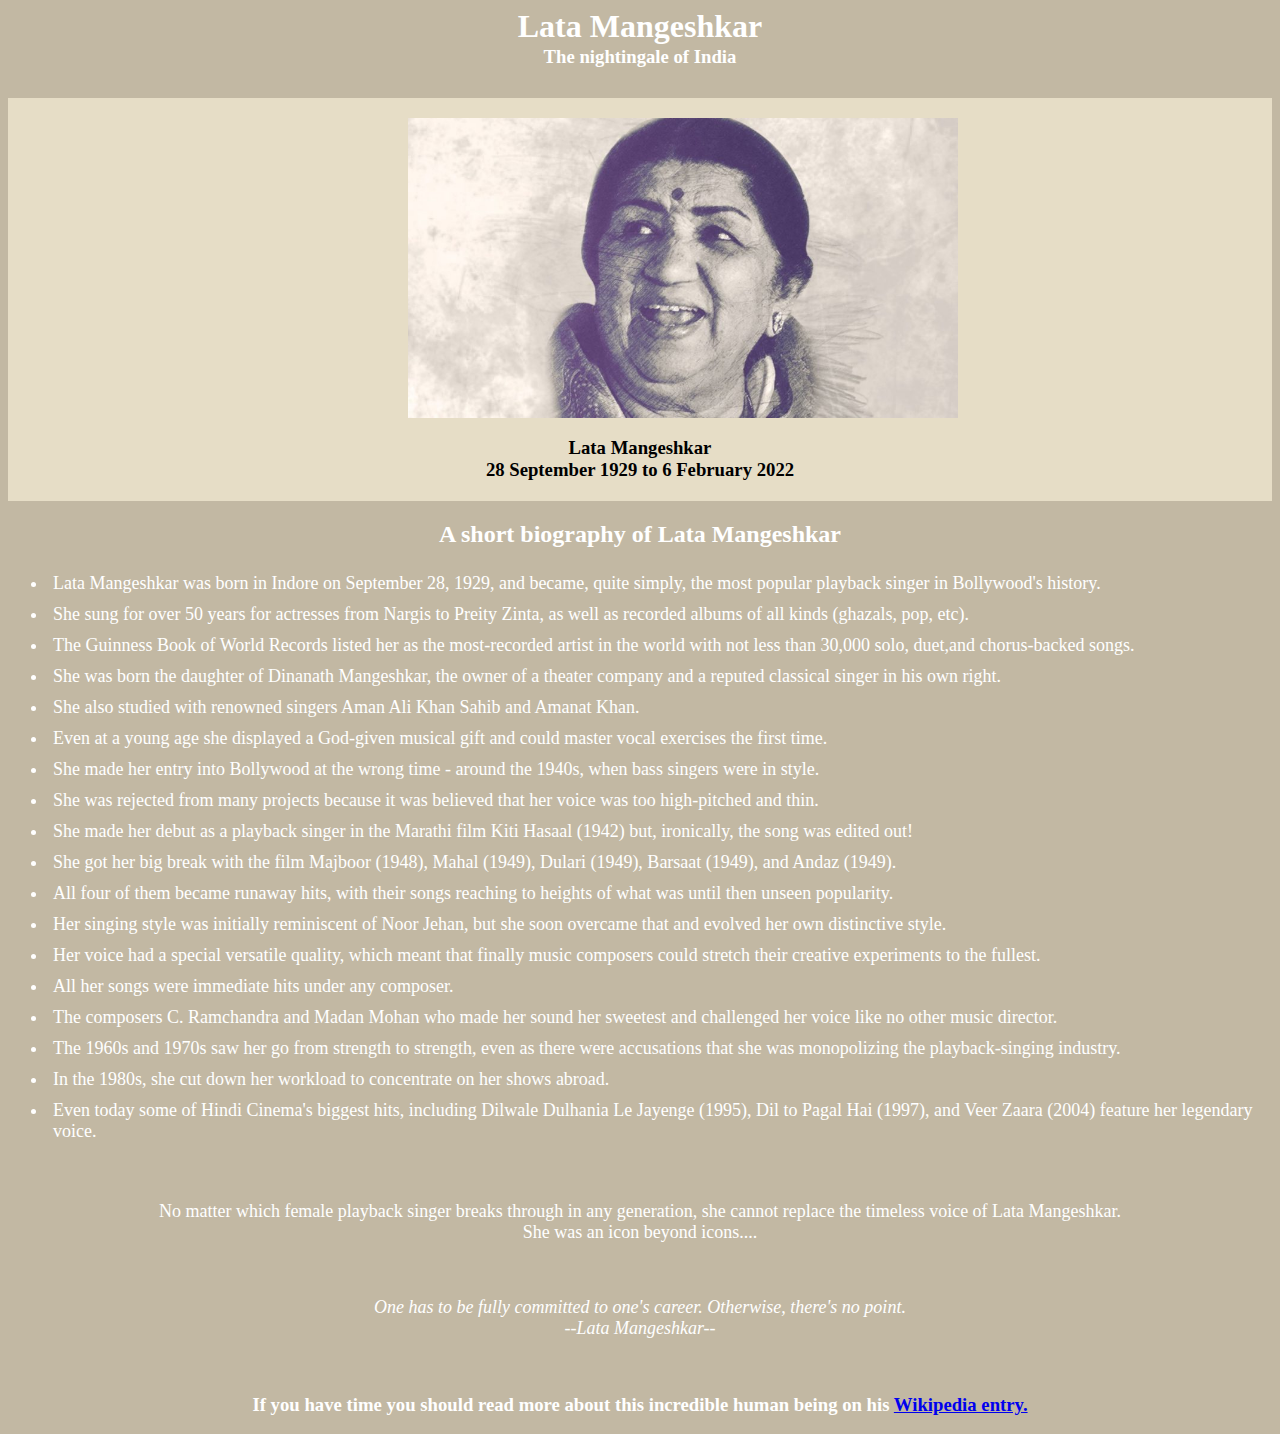
==== Test 13 Feb 2022/index.html @ 69280c33 "Adding Test" ====
<html>

<head>
    <title>
        13 Feb 2022
    </title>
    <style>
        body {
            background-color: #C2B8A3;
        }

        header {
            text-align: center;
            color: white;
        }

        #img_bg {
            background-color: #E6DDC6;
            margin-top: 30px;
        }

        #image {
            margin-left: 400px;
            padding-top: 20px;
        }

        #name {
            text-align: center;
            padding-bottom: 20px;
        }

        #mid_head {
            text-align: center;
            color: white;
        }

        ul {
            color: white;
            font-size: large;
        }

        li {
            padding: 5px;
        }

        p {
            text-align: center;
            color: white;
            font-size: large;
        }

        footer {
            text-align: center;
            color: white;
        }
    </style>
</head>

<body>
    <header>
        <h1>Lata Mangeshkar</h1>
        <h3 style="margin-top: -20px;">The nightingale of India</h3>
    </header>
    <div id="img_bg">
        <img src="latamangeshkar.jpg" alt="Lata Mangeshkar Image" id="image" width="550" height="300" />
        <h3 id="name">Lata Mangeshkar<br />28 September 1929 to 6 February 2022</h3>
    </div>
    <div>
        <h2 id="mid_head">A short biography of Lata Mangeshkar</h2>
        <ul>
            <li>Lata Mangeshkar was born in Indore on September 28, 1929, and became, quite simply, the most popular
                playback singer in Bollywood's history.
            </li>
            <li>She sung for over 50 years for actresses from Nargis to Preity Zinta, as well as recorded albums of all
                kinds (ghazals, pop, etc).
            </li>
            <li>The Guinness Book of World Records listed her as the most-recorded artist in the world with not less
                than 30,000 solo, duet,and chorus-backed songs.
            </li>
            <li>She was born the daughter of Dinanath Mangeshkar, the owner of a theater company and a reputed classical
                singer in his own right.
            </li>
            <li>She also studied with renowned singers Aman Ali Khan Sahib and Amanat Khan.</li>
            <li>Even at a young age she displayed a God-given musical gift and could master vocal exercises the first
                time.
            </li>
            <li>She made her entry into Bollywood at the wrong time - around the 1940s, when bass singers were in style.
            </li>
            <li>She was rejected from many projects because it was believed that her voice was too high-pitched and
                thin.
            </li>
            <li>She made her debut as a playback singer in the Marathi film Kiti Hasaal (1942) but, ironically, the song
                was edited out!
            </li>
            <li>She got her big break with the film Majboor (1948), Mahal (1949), Dulari (1949), Barsaat (1949), and
                Andaz (1949).
            </li>
            <li>All four of them became runaway hits, with their songs reaching to heights of what was until then unseen
                popularity.
            </li>
            <li>Her singing style was initially reminiscent of Noor Jehan, but she soon overcame that and evolved her
                own distinctive style.
            </li>
            <li>Her voice had a special versatile quality, which meant that finally music composers could stretch their
                creative experiments to the fullest.
            </li>
            <li>All her songs were immediate hits under any composer.</li>
            <li>The composers C. Ramchandra and Madan Mohan who made her sound her sweetest and challenged her voice
                like no other music director.</li>
            <li>The 1960s and 1970s saw her go from strength to strength, even as there were accusations that she was
                monopolizing the playback-singing industry.
            </li>
            <li>In the 1980s, she cut down her workload to concentrate on her shows abroad.</li>
            <li>Even today some of Hindi Cinema's biggest hits, including Dilwale Dulhania Le Jayenge (1995), Dil to
                Pagal Hai (1997), and Veer Zaara (2004) feature her legendary voice.
            </li>
        </ul>
        <br />
        <p>No matter which female playback singer breaks through in any generation, she cannot replace the timeless
            voice of Lata Mangeshkar.<br />She was an icon beyond icons....
        </p>
        <br />
        <p style="font-style: italic;">One has to be fully committed to one's career. Otherwise, there's no
            point.<br />--Lata Mangeshkar--
        </p>
        <br />
    </div>
    <footer>
        <h3>If you have time you should read more about this incredible human being on his <a
                href="https://en.wikipedia.org/wiki/Lata_Mangeshkar" target="_blank">Wikipedia entry.</a>
        </h3>
    </footer>


</body>

</html>
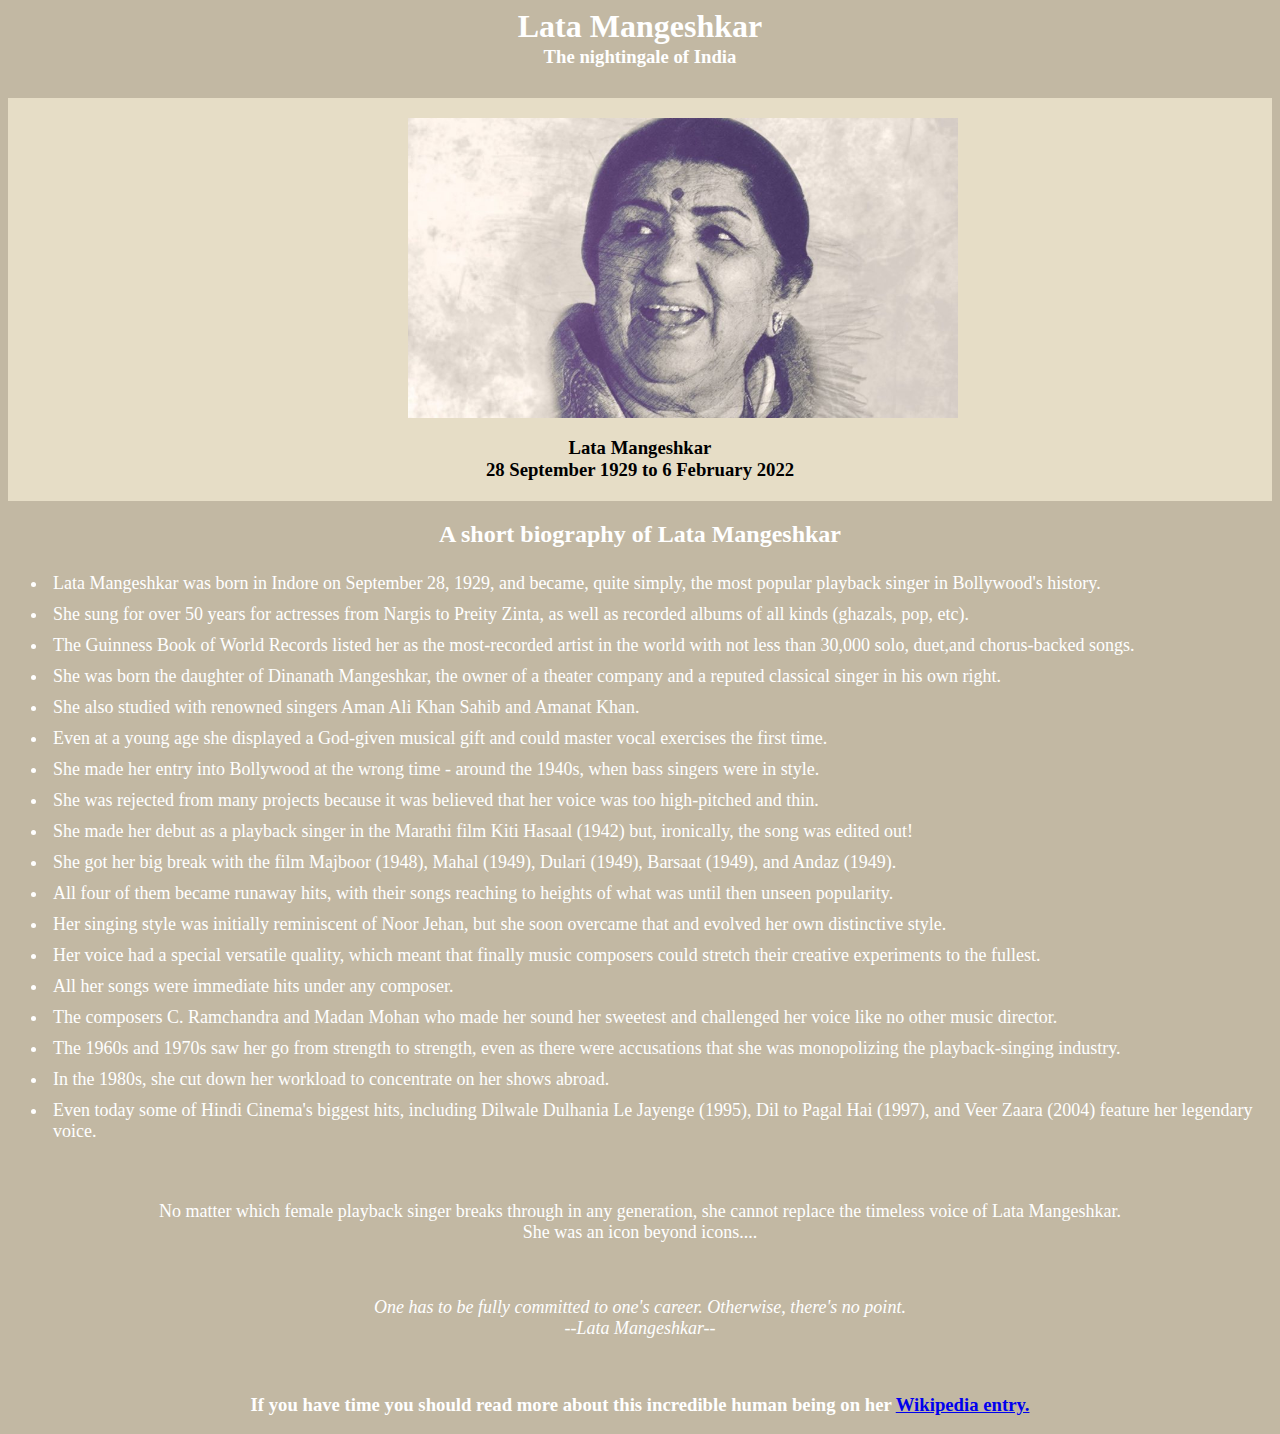
==== commit 8ed33399: "Adding Test" ====
--- a/Test 13 Feb 2022/index.html
+++ b/Test 13 Feb 2022/index.html
@@ -126,7 +126,7 @@
         <br />
     </div>
     <footer>
-        <h3>If you have time you should read more about this incredible human being on his <a
+        <h3>If you have time you should read more about this incredible human being on her <a
                 href="https://en.wikipedia.org/wiki/Lata_Mangeshkar" target="_blank">Wikipedia entry.</a>
         </h3>
     </footer>
